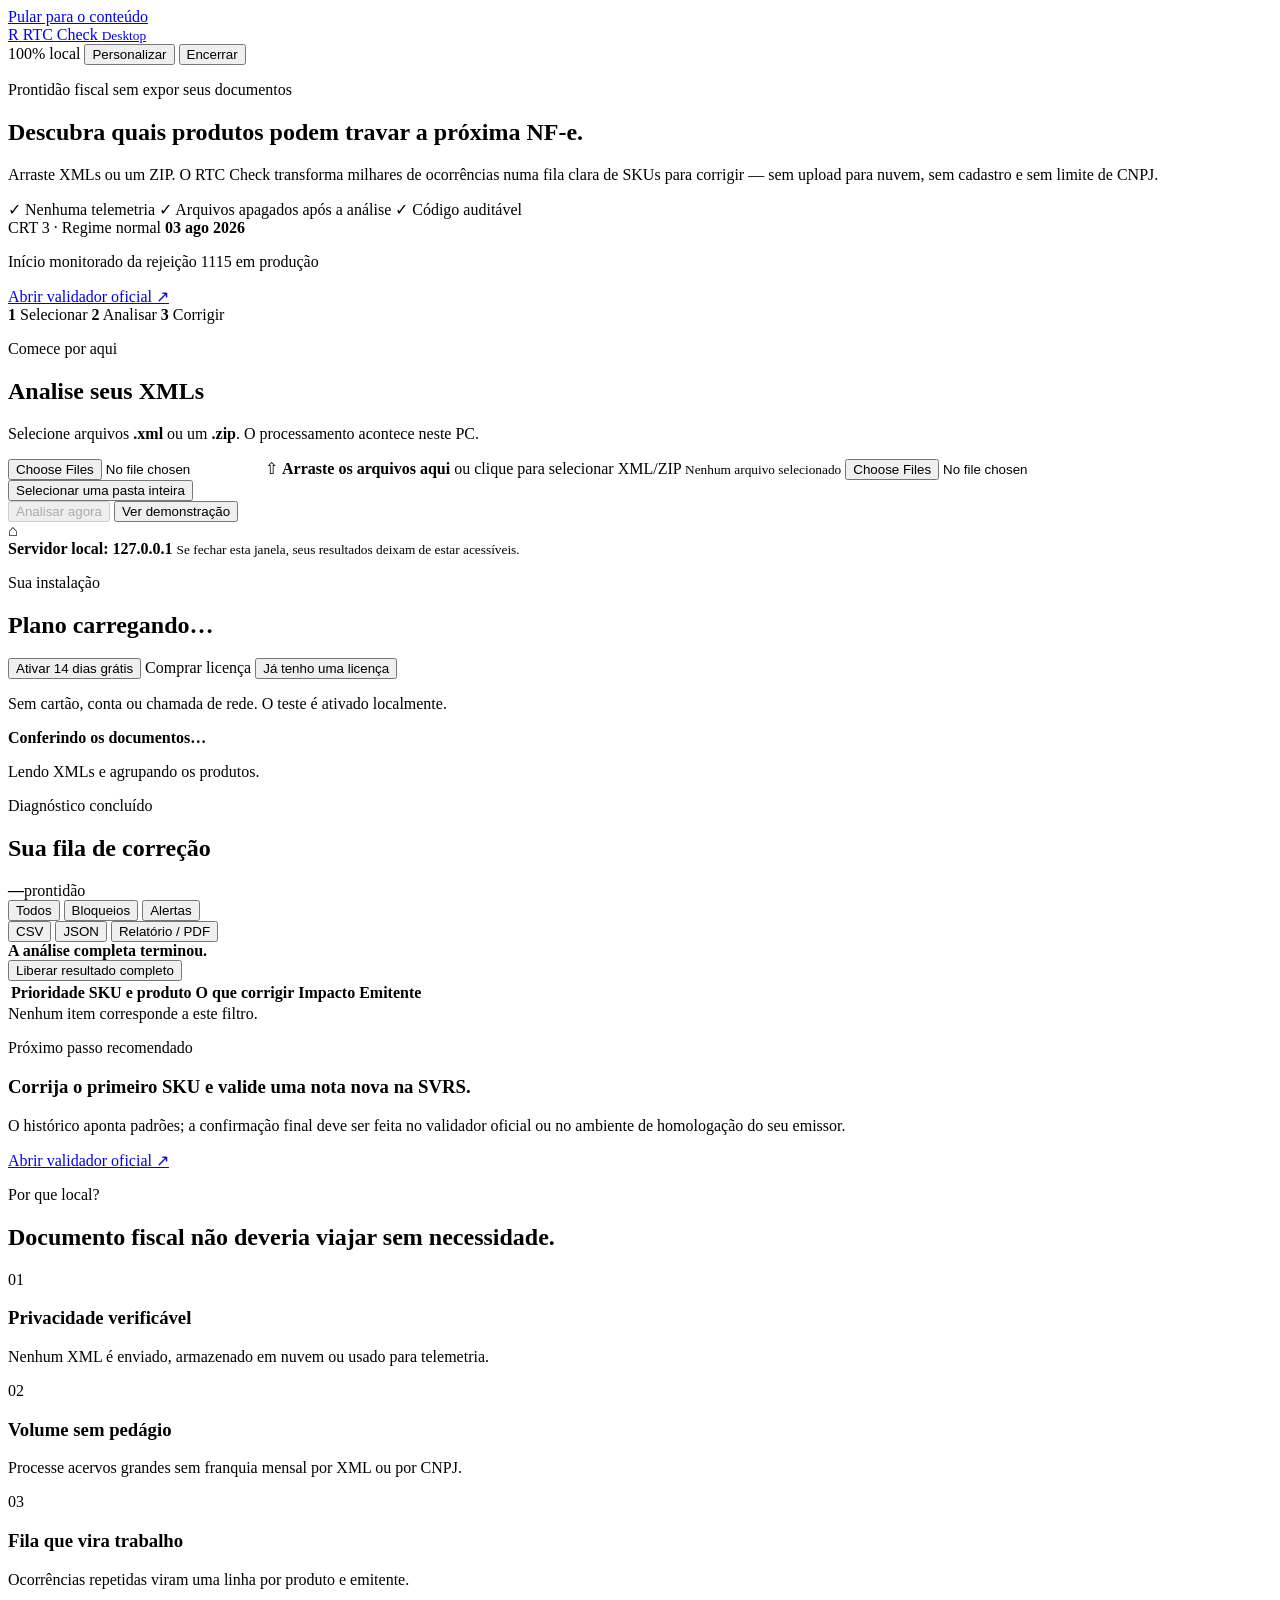
==== src/rtc_check/web/index.html @ c2f2acc6 "Adiciona aplicativo desktop comercial 0.3.0" ====
<!doctype html>
<html lang="pt-BR">
<head>
  <meta charset="utf-8">
  <meta name="viewport" content="width=device-width,initial-scale=1">
  <meta name="rtc-token" content="{{RTC_TOKEN}}">
  <title>RTC Check Desktop</title>
  <link rel="icon" href="data:image/svg+xml,%3Csvg xmlns='http://www.w3.org/2000/svg' viewBox='0 0 64 64'%3E%3Crect width='64' height='64' rx='18' fill='%230f766e'/%3E%3Cpath d='M19 45V18h15c8 0 13 4 13 11 0 5-3 8-7 10l8 6H37l-6-5h-3v5zm9-13h6c3 0 5-1 5-4s-2-4-5-4h-6z' fill='white'/%3E%3C/svg%3E">
  <link rel="stylesheet" href="/app.css">
</head>
<body>
  <a class="skip" href="#conteudo">Pular para o conteúdo</a>
  <header class="topbar">
    <a class="brand" href="/" aria-label="RTC Check — início">
      <span class="brand-mark" aria-hidden="true">R</span>
      <span>RTC Check <small>Desktop</small></span>
    </a>
    <div class="top-actions">
      <span class="privacy-pill"><span class="pulse"></span> 100% local</span>
      <button class="button ghost compact" id="settings-open" type="button">Personalizar</button>
      <button class="button ghost compact" id="shutdown" type="button">Encerrar</button>
    </div>
  </header>

  <main id="conteudo">
    <section class="hero" id="inicio">
      <div class="hero-copy">
        <p class="eyebrow">Prontidão fiscal sem expor seus documentos</p>
        <h1>Descubra quais produtos podem travar a próxima NF-e.</h1>
        <p class="hero-text">Arraste XMLs ou um ZIP. O RTC Check transforma milhares de
          ocorrências numa fila clara de SKUs para corrigir — sem upload para nuvem,
          sem cadastro e sem limite de CNPJ.</p>
        <div class="trust-row" aria-label="Garantias do produto">
          <span>✓ Nenhuma telemetria</span>
          <span>✓ Arquivos apagados após a análise</span>
          <span>✓ Código auditável</span>
        </div>
      </div>
      <aside class="deadline-card" aria-label="Prazo monitorado">
        <span>CRT 3 · Regime normal</span>
        <strong>03 ago 2026</strong>
        <p>Início monitorado da rejeição 1115 em produção</p>
        <a href="https://dfe-portal.svrs.rs.gov.br/Cff/ValidadorRtcNfe"
          target="_blank" rel="noreferrer">Abrir validador oficial ↗</a>
      </aside>
    </section>

    <section class="workspace" aria-labelledby="analisar-title">
      <div class="stepper" aria-label="Etapas">
        <span class="active"><b>1</b> Selecionar</span>
        <span><b>2</b> Analisar</span>
        <span><b>3</b> Corrigir</span>
      </div>
      <div class="workspace-grid">
        <div>
          <p class="section-kicker">Comece por aqui</p>
          <h2 id="analisar-title">Analise seus XMLs</h2>
          <p class="muted">Selecione arquivos <strong>.xml</strong> ou um
            <strong>.zip</strong>. O processamento acontece neste PC.</p>

          <label class="dropzone" id="dropzone" for="files">
            <input id="files" type="file" accept=".xml,.zip" multiple>
            <span class="upload-icon" aria-hidden="true">⇧</span>
            <strong>Arraste os arquivos aqui</strong>
            <span>ou clique para selecionar XML/ZIP</span>
            <small id="selection-label">Nenhum arquivo selecionado</small>
          </label>
          <input id="folder-files" class="visually-hidden" type="file"
            accept=".xml" multiple webkitdirectory>
          <button class="button text folder-button" id="folder-open" type="button">
            Selecionar uma pasta inteira
          </button>

          <div class="primary-actions">
            <button class="button primary" id="analyze" type="button" disabled>
              Analisar agora
            </button>
            <button class="button secondary" id="demo" type="button">
              Ver demonstração
            </button>
          </div>
          <div class="local-proof">
            <span aria-hidden="true">⌂</span>
            <div><strong>Servidor local: 127.0.0.1</strong>
              <small>Se fechar esta janela, seus resultados deixam de estar acessíveis.</small>
            </div>
          </div>
        </div>

        <aside class="plan-card" aria-labelledby="plan-title">
          <p class="section-kicker">Sua instalação</p>
          <h2 id="plan-title">Plano <span id="plan-name">carregando…</span></h2>
          <div id="plan-details" class="plan-details" aria-live="polite"></div>
          <button class="button primary full" id="trial" type="button">
            Ativar 14 dias grátis
          </button>
          <a class="button secondary full hidden" id="checkout" target="_blank"
             rel="noreferrer" aria-disabled="true">
            Comprar licença
          </a>
          <button class="button text full" id="license-open" type="button">
            Já tenho uma licença
          </button>
          <p class="fine" id="checkout-note">Sem cartão, conta ou chamada de rede. O teste é ativado localmente.</p>
        </aside>
      </div>
    </section>

    <section id="progress" class="progress-panel hidden" aria-live="polite">
      <div class="spinner" aria-hidden="true"></div>
      <div>
        <strong>Conferindo os documentos…</strong>
        <p id="progress-message">Lendo XMLs e agrupando os produtos.</p>
      </div>
      <div class="progress-track"><span></span></div>
    </section>

    <section id="results" class="results hidden" aria-labelledby="results-title">
      <div class="results-head">
        <div>
          <p class="section-kicker">Diagnóstico concluído</p>
          <h2 id="results-title">Sua fila de correção</h2>
          <p class="muted" id="results-summary"></p>
        </div>
        <div class="score" id="score">
          <strong>—</strong><span>prontidão</span>
        </div>
      </div>

      <div class="metrics" id="metrics"></div>

      <div class="toolbar">
        <div class="filter-group" role="group" aria-label="Filtrar achados">
          <button class="filter active" data-filter="todos" type="button">Todos</button>
          <button class="filter" data-filter="bloqueio" type="button">Bloqueios</button>
          <button class="filter" data-filter="alerta" type="button">Alertas</button>
        </div>
        <div class="export-group">
          <button class="button ghost compact export" data-format="csv" type="button">CSV</button>
          <button class="button ghost compact export" data-format="json" type="button">JSON</button>
          <button class="button primary compact export" data-format="html" type="button">
            Relatório / PDF
          </button>
        </div>
      </div>

      <div id="upgrade-note" class="upgrade-note hidden">
        <div><strong>A análise completa terminou.</strong>
          <span id="upgrade-message"></span></div>
        <button class="button primary compact" id="upgrade-trial" type="button">
          Liberar resultado completo
        </button>
      </div>

      <div class="table-wrap">
        <table>
          <thead>
            <tr><th>Prioridade</th><th>SKU e produto</th><th>O que corrigir</th>
              <th>Impacto</th><th>Emitente</th></tr>
          </thead>
          <tbody id="result-rows"></tbody>
        </table>
        <div class="empty hidden" id="empty-filter">
          Nenhum item corresponde a este filtro.
        </div>
      </div>

      <section class="next-actions">
        <div>
          <p class="section-kicker">Próximo passo recomendado</p>
          <h3>Corrija o primeiro SKU e valide uma nota nova na SVRS.</h3>
          <p>O histórico aponta padrões; a confirmação final deve ser feita no
            validador oficial ou no ambiente de homologação do seu emissor.</p>
        </div>
        <a class="button secondary" target="_blank" rel="noreferrer"
          href="https://dfe-portal.svrs.rs.gov.br/Cff/ValidadorRtcNfe">
          Abrir validador oficial ↗
        </a>
      </section>
    </section>

    <section class="why-local" aria-labelledby="why-title">
      <div>
        <p class="section-kicker">Por que local?</p>
        <h2 id="why-title">Documento fiscal não deveria viajar sem necessidade.</h2>
      </div>
      <div class="why-grid">
        <article><span>01</span><h3>Privacidade verificável</h3>
          <p>Nenhum XML é enviado, armazenado em nuvem ou usado para telemetria.</p></article>
        <article><span>02</span><h3>Volume sem pedágio</h3>
          <p>Processe acervos grandes sem franquia mensal por XML ou por CNPJ.</p></article>
        <article><span>03</span><h3>Fila que vira trabalho</h3>
          <p>Ocorrências repetidas viram uma linha por produto e emitente.</p></article>
      </div>
    </section>
  </main>

  <footer class="footer">
    <span>RTC Check <b id="version"></b></span>
    <span>Triagem técnica local. Não substitui análise profissional nem o validador oficial.</span>
  </footer>

  <dialog id="settings-dialog">
    <form method="dialog" class="dialog-card">
      <div class="dialog-head">
        <div><p class="section-kicker">Relatório white-label</p>
          <h2>Personalizar entrega</h2></div>
        <button class="icon-button" value="cancel" aria-label="Fechar">×</button>
      </div>
      <label>Nome do escritório ou empresa
        <input id="brand-name" maxlength="60" value="RTC Check">
      </label>
      <label>Cor principal
        <input id="brand-color" type="color" value="#0f766e">
      </label>
      <p class="fine">A personalização fica somente no armazenamento deste navegador.</p>
      <button class="button primary full" id="settings-save" value="default">Salvar</button>
    </form>
  </dialog>

  <dialog id="license-dialog">
    <form method="dialog" class="dialog-card">
      <div class="dialog-head">
        <div><p class="section-kicker">Plano Escritório</p><h2>Ativar licença</h2></div>
        <button class="icon-button" value="cancel" aria-label="Fechar">×</button>
      </div>
      <label>Chave recebida
        <textarea id="license-key" rows="4" placeholder="RTC2.…"></textarea>
      </label>
      <p class="error-text hidden" id="license-error"></p>
      <button class="button primary full" id="license-activate" value="default">
        Validar e ativar
      </button>
    </form>
  </dialog>

  <div class="toast hidden" id="toast" role="status"></div>
  <script src="/app.js"></script>
</body>
</html>
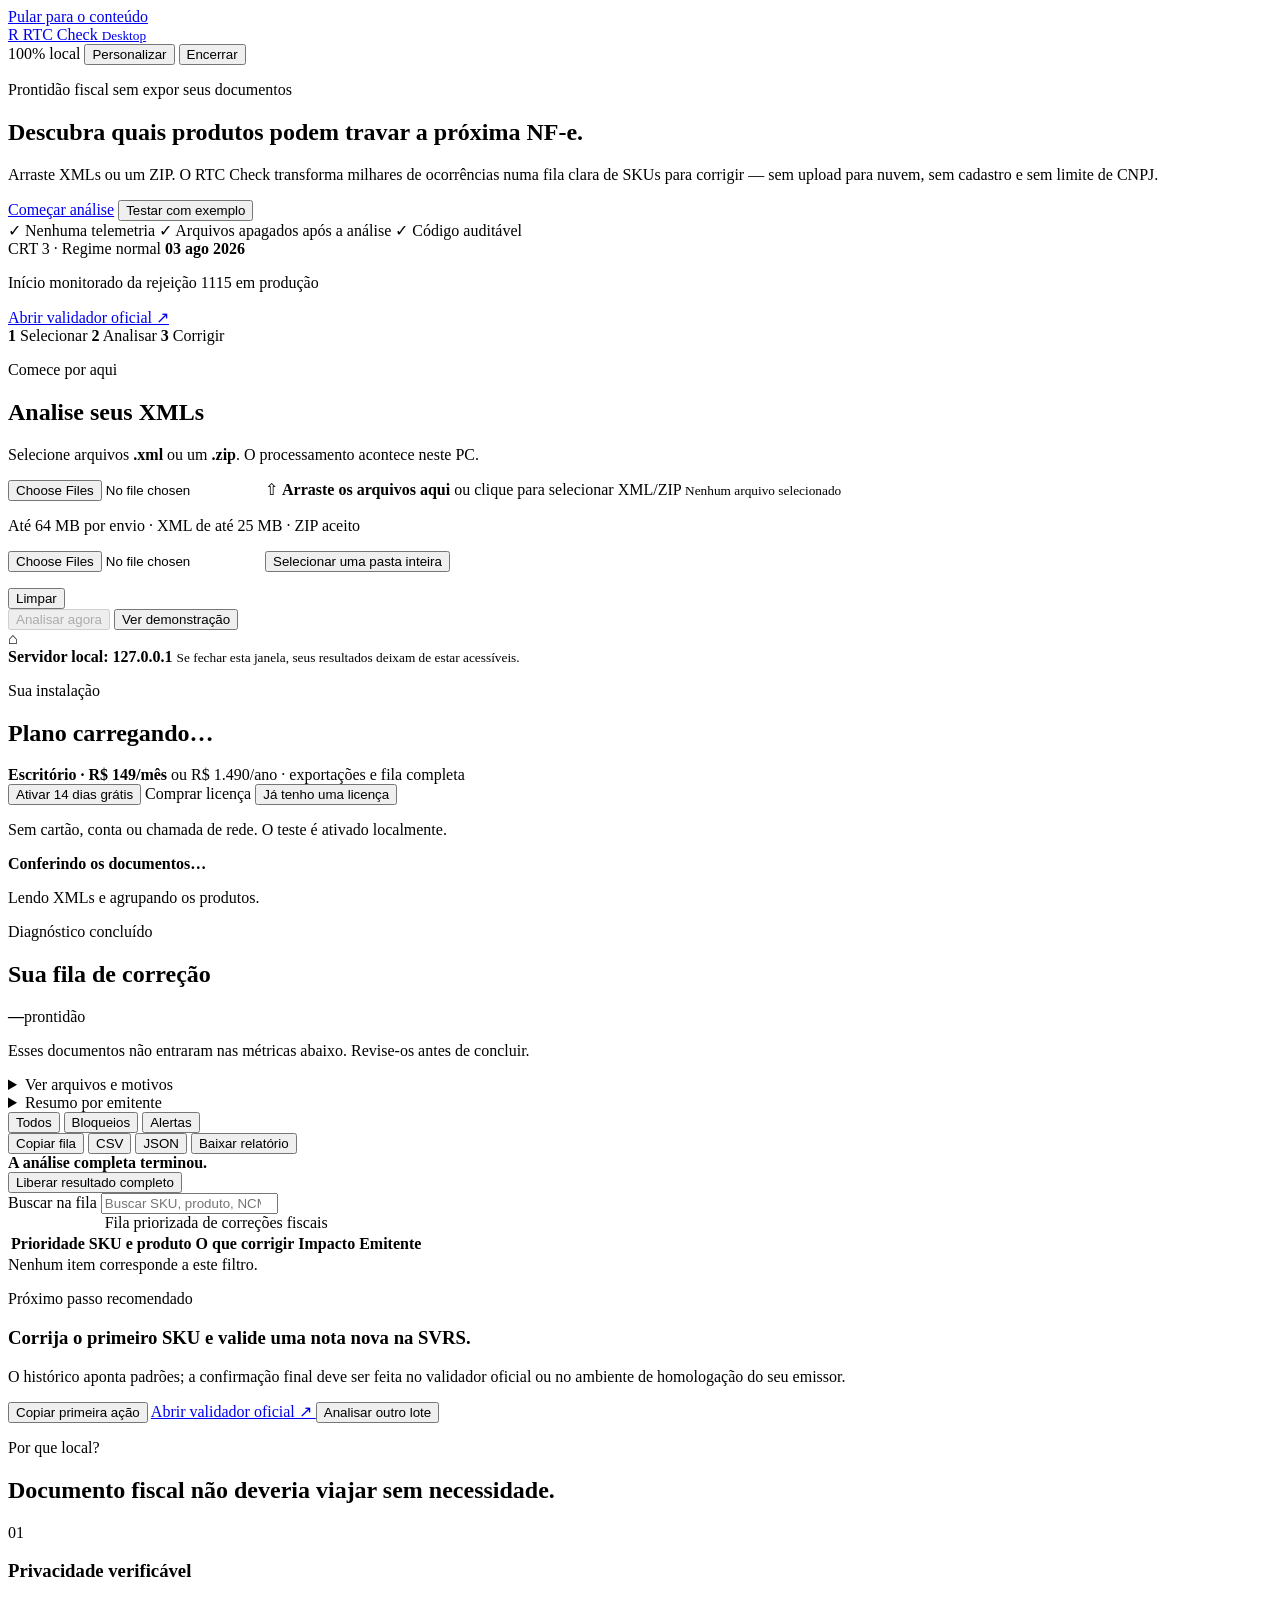
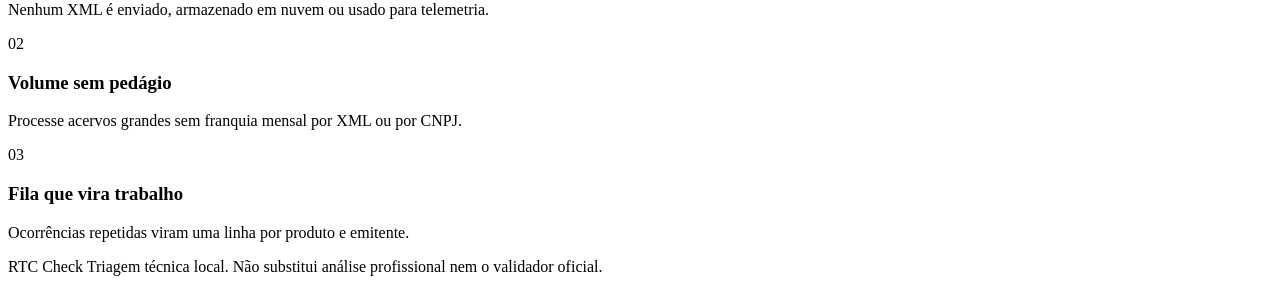
==== commit d11cd750: "Simplifica e conecta a experiência desktop 0.3.1" ====
--- a/src/rtc_check/web/index.html
+++ b/src/rtc_check/web/index.html
@@ -30,6 +30,12 @@
         <p class="hero-text">Arraste XMLs ou um ZIP. O RTC Check transforma milhares de
           ocorrências numa fila clara de SKUs para corrigir — sem upload para nuvem,
           sem cadastro e sem limite de CNPJ.</p>
+        <div class="hero-actions">
+          <a class="button primary" href="#analisar-title">Começar análise</a>
+          <button class="button secondary" id="hero-demo" type="button">
+            Testar com exemplo
+          </button>
+        </div>
         <div class="trust-row" aria-label="Garantias do produto">
           <span>✓ Nenhuma telemetria</span>
           <span>✓ Arquivos apagados após a análise</span>
@@ -47,9 +53,9 @@
 
     <section class="workspace" aria-labelledby="analisar-title">
       <div class="stepper" aria-label="Etapas">
-        <span class="active"><b>1</b> Selecionar</span>
-        <span><b>2</b> Analisar</span>
-        <span><b>3</b> Corrigir</span>
+        <span class="active" id="step-select" aria-current="step"><b>1</b> Selecionar</span>
+        <span id="step-analyze"><b>2</b> Analisar</span>
+        <span id="step-correct"><b>3</b> Corrigir</span>
       </div>
       <div class="workspace-grid">
         <div>
@@ -65,11 +71,22 @@
             <span>ou clique para selecionar XML/ZIP</span>
             <small id="selection-label">Nenhum arquivo selecionado</small>
           </label>
-          <input id="folder-files" class="visually-hidden" type="file"
-            accept=".xml" multiple webkitdirectory>
+          <p class="upload-limits">Até 64 MB por envio · XML de até 25 MB · ZIP aceito</p>
+          <input id="folder-files" class="hidden" type="file"
+            accept=".xml" multiple webkitdirectory aria-hidden="true" tabindex="-1">
           <button class="button text folder-button" id="folder-open" type="button">
             Selecionar uma pasta inteira
           </button>
+          <div class="selection-panel hidden" id="selection-panel" aria-live="polite">
+            <div>
+              <strong id="selection-summary"></strong>
+              <span id="selection-meta"></span>
+              <ul id="selection-files"></ul>
+            </div>
+            <button class="button ghost compact" id="selection-clear" type="button">
+              Limpar
+            </button>
+          </div>
 
           <div class="primary-actions">
             <button class="button primary" id="analyze" type="button" disabled>
@@ -91,6 +108,10 @@
           <p class="section-kicker">Sua instalação</p>
           <h2 id="plan-title">Plano <span id="plan-name">carregando…</span></h2>
           <div id="plan-details" class="plan-details" aria-live="polite"></div>
+          <div class="offer-summary" id="offer-summary">
+            <strong id="offer-monthly">Escritório · R$ 149/mês</strong>
+            <span id="offer-annual">ou R$ 1.490/ano · exportações e fila completa</span>
+          </div>
           <button class="button primary full" id="trial" type="button">
             Ativar 14 dias grátis
           </button>
@@ -129,6 +150,20 @@
 
       <div class="metrics" id="metrics"></div>
 
+      <div class="invalid-alert hidden" id="invalid-alert" role="alert">
+        <strong id="invalid-title"></strong>
+        <p>Esses documentos não entraram nas métricas abaixo. Revise-os antes de concluir.</p>
+        <details>
+          <summary>Ver arquivos e motivos</summary>
+          <ul id="invalid-files"></ul>
+        </details>
+      </div>
+
+      <details class="issuer-summary" id="issuer-summary">
+        <summary id="issuer-title">Resumo por emitente</summary>
+        <div class="issuer-grid" id="issuer-grid"></div>
+      </details>
+
       <div class="toolbar">
         <div class="filter-group" role="group" aria-label="Filtrar achados">
           <button class="filter active" data-filter="todos" type="button">Todos</button>
@@ -136,10 +171,13 @@
           <button class="filter" data-filter="alerta" type="button">Alertas</button>
         </div>
         <div class="export-group">
+          <button class="button ghost compact" id="copy-queue" type="button">
+            Copiar fila
+          </button>
           <button class="button ghost compact export" data-format="csv" type="button">CSV</button>
           <button class="button ghost compact export" data-format="json" type="button">JSON</button>
           <button class="button primary compact export" data-format="html" type="button">
-            Relatório / PDF
+            Baixar relatório
           </button>
         </div>
       </div>
@@ -152,8 +190,18 @@
         </button>
       </div>
 
+      <div class="list-meta">
+        <label>
+          <span class="visually-hidden">Buscar na fila</span>
+          <input id="queue-search" type="search"
+            placeholder="Buscar SKU, produto, NCM ou emitente">
+        </label>
+        <span id="visible-count"></span>
+      </div>
+
       <div class="table-wrap">
         <table>
+          <caption class="visually-hidden">Fila priorizada de correções fiscais</caption>
           <thead>
             <tr><th>Prioridade</th><th>SKU e produto</th><th>O que corrigir</th>
               <th>Impacto</th><th>Emitente</th></tr>
@@ -168,14 +216,22 @@
       <section class="next-actions">
         <div>
           <p class="section-kicker">Próximo passo recomendado</p>
-          <h3>Corrija o primeiro SKU e valide uma nota nova na SVRS.</h3>
+          <h3 id="next-action-title">Corrija o primeiro SKU e valide uma nota nova na SVRS.</h3>
           <p>O histórico aponta padrões; a confirmação final deve ser feita no
             validador oficial ou no ambiente de homologação do seu emissor.</p>
         </div>
-        <a class="button secondary" target="_blank" rel="noreferrer"
-          href="https://dfe-portal.svrs.rs.gov.br/Cff/ValidadorRtcNfe">
-          Abrir validador oficial ↗
-        </a>
+        <div class="next-buttons">
+          <button class="button dark-outline" id="copy-first" type="button">
+            Copiar primeira ação
+          </button>
+          <a class="button secondary" target="_blank" rel="noreferrer"
+            href="https://dfe-portal.svrs.rs.gov.br/Cff/ValidadorRtcNfe">
+            Abrir validador oficial ↗
+          </a>
+          <button class="button dark-outline" id="new-analysis" type="button">
+            Analisar outro lote
+          </button>
+        </div>
       </section>
     </section>
 
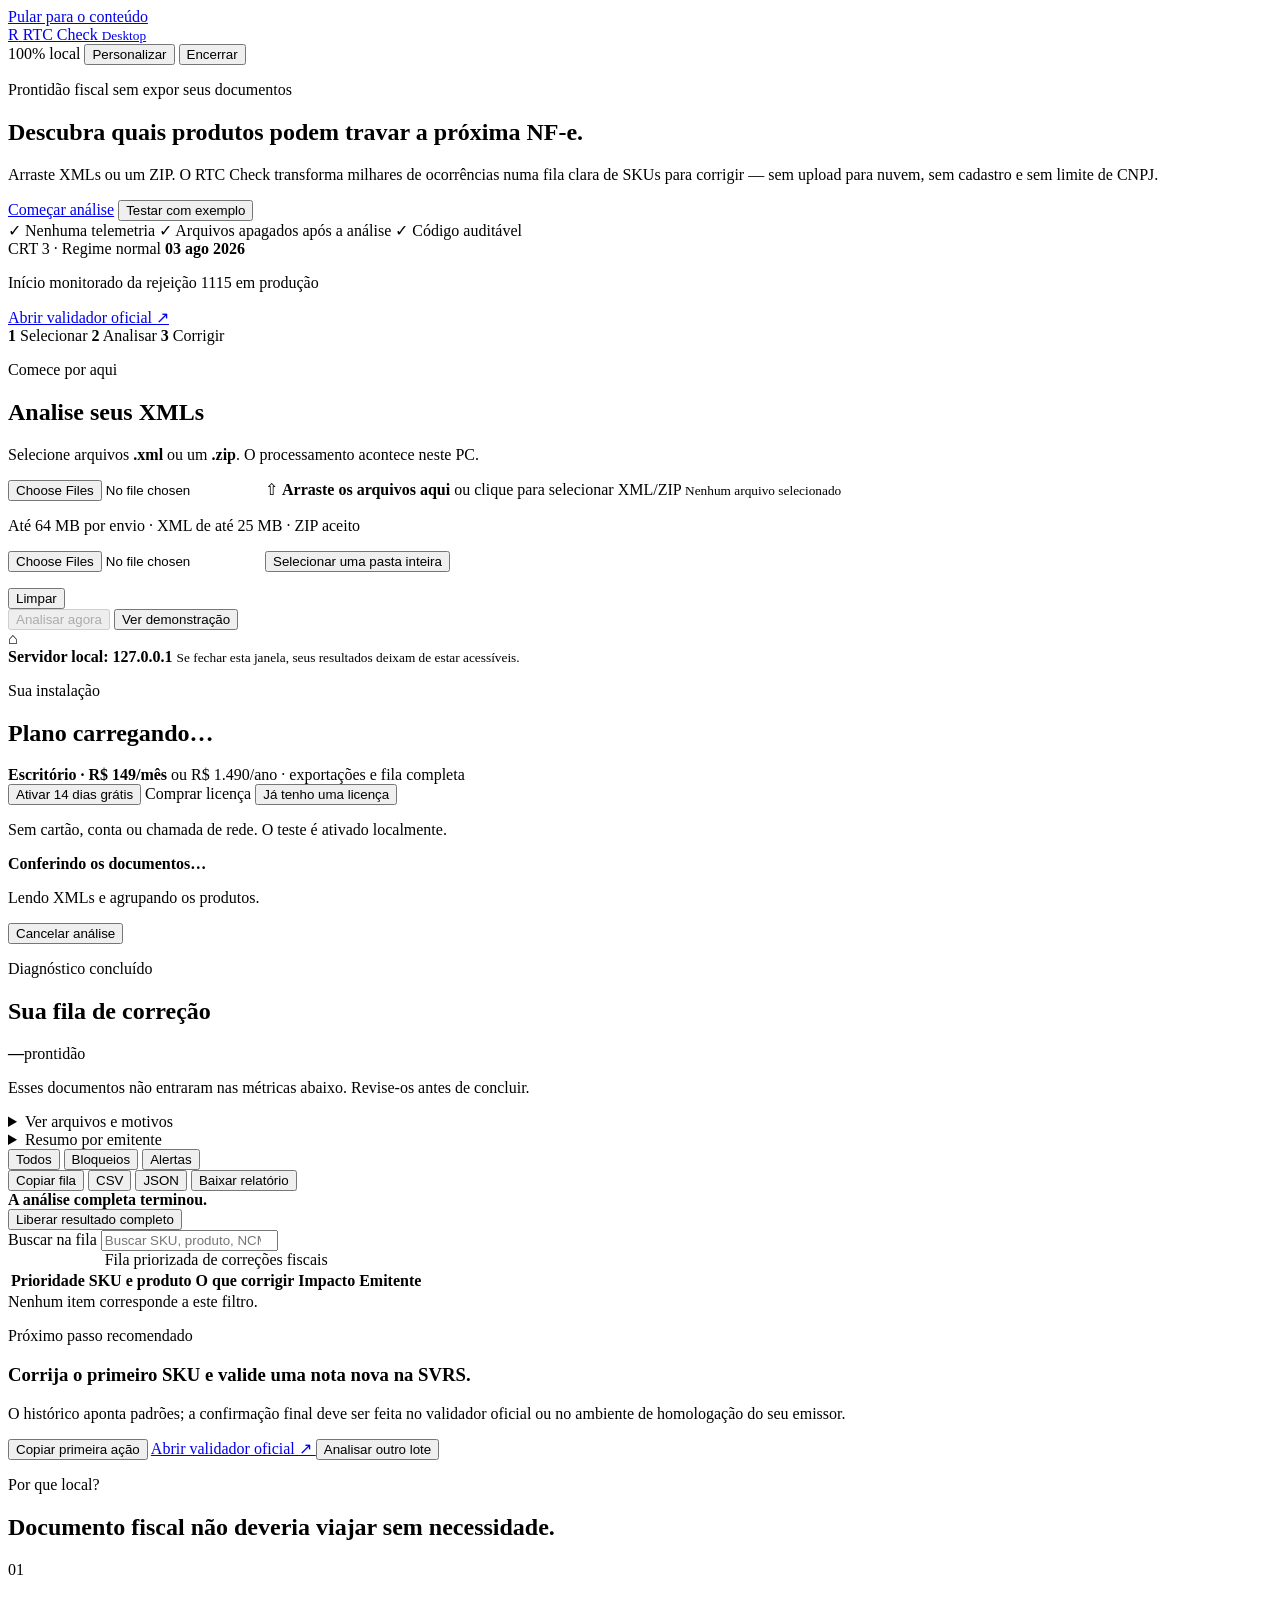
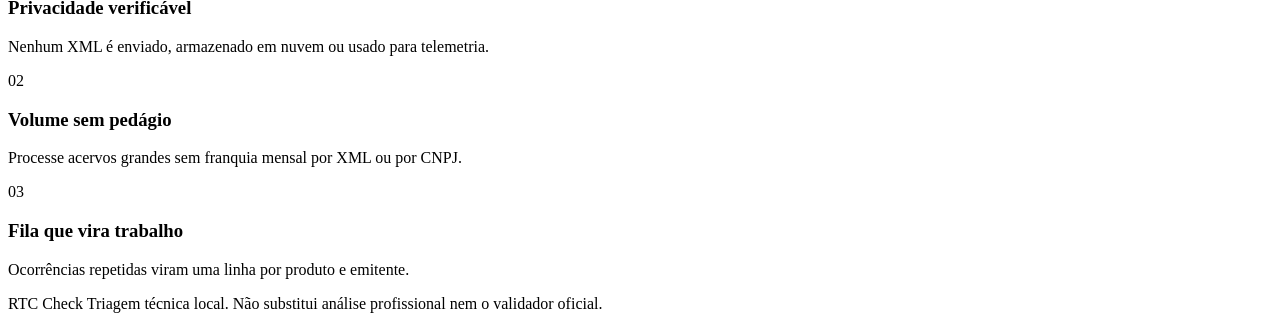
==== commit 61efbf1c: "feat: improve conversion and local analysis feedback" ====
--- a/src/rtc_check/web/index.html
+++ b/src/rtc_check/web/index.html
@@ -132,7 +132,9 @@
       <div>
         <strong>Conferindo os documentos…</strong>
         <p id="progress-message">Lendo XMLs e agrupando os produtos.</p>
-      </div>
+        <p class="progress-count" id="progress-count"></p>
+      </div>
+      <button class="button dark-outline compact" id="cancel-analysis" type="button">Cancelar análise</button>
       <div class="progress-track"><span></span></div>
     </section>
 
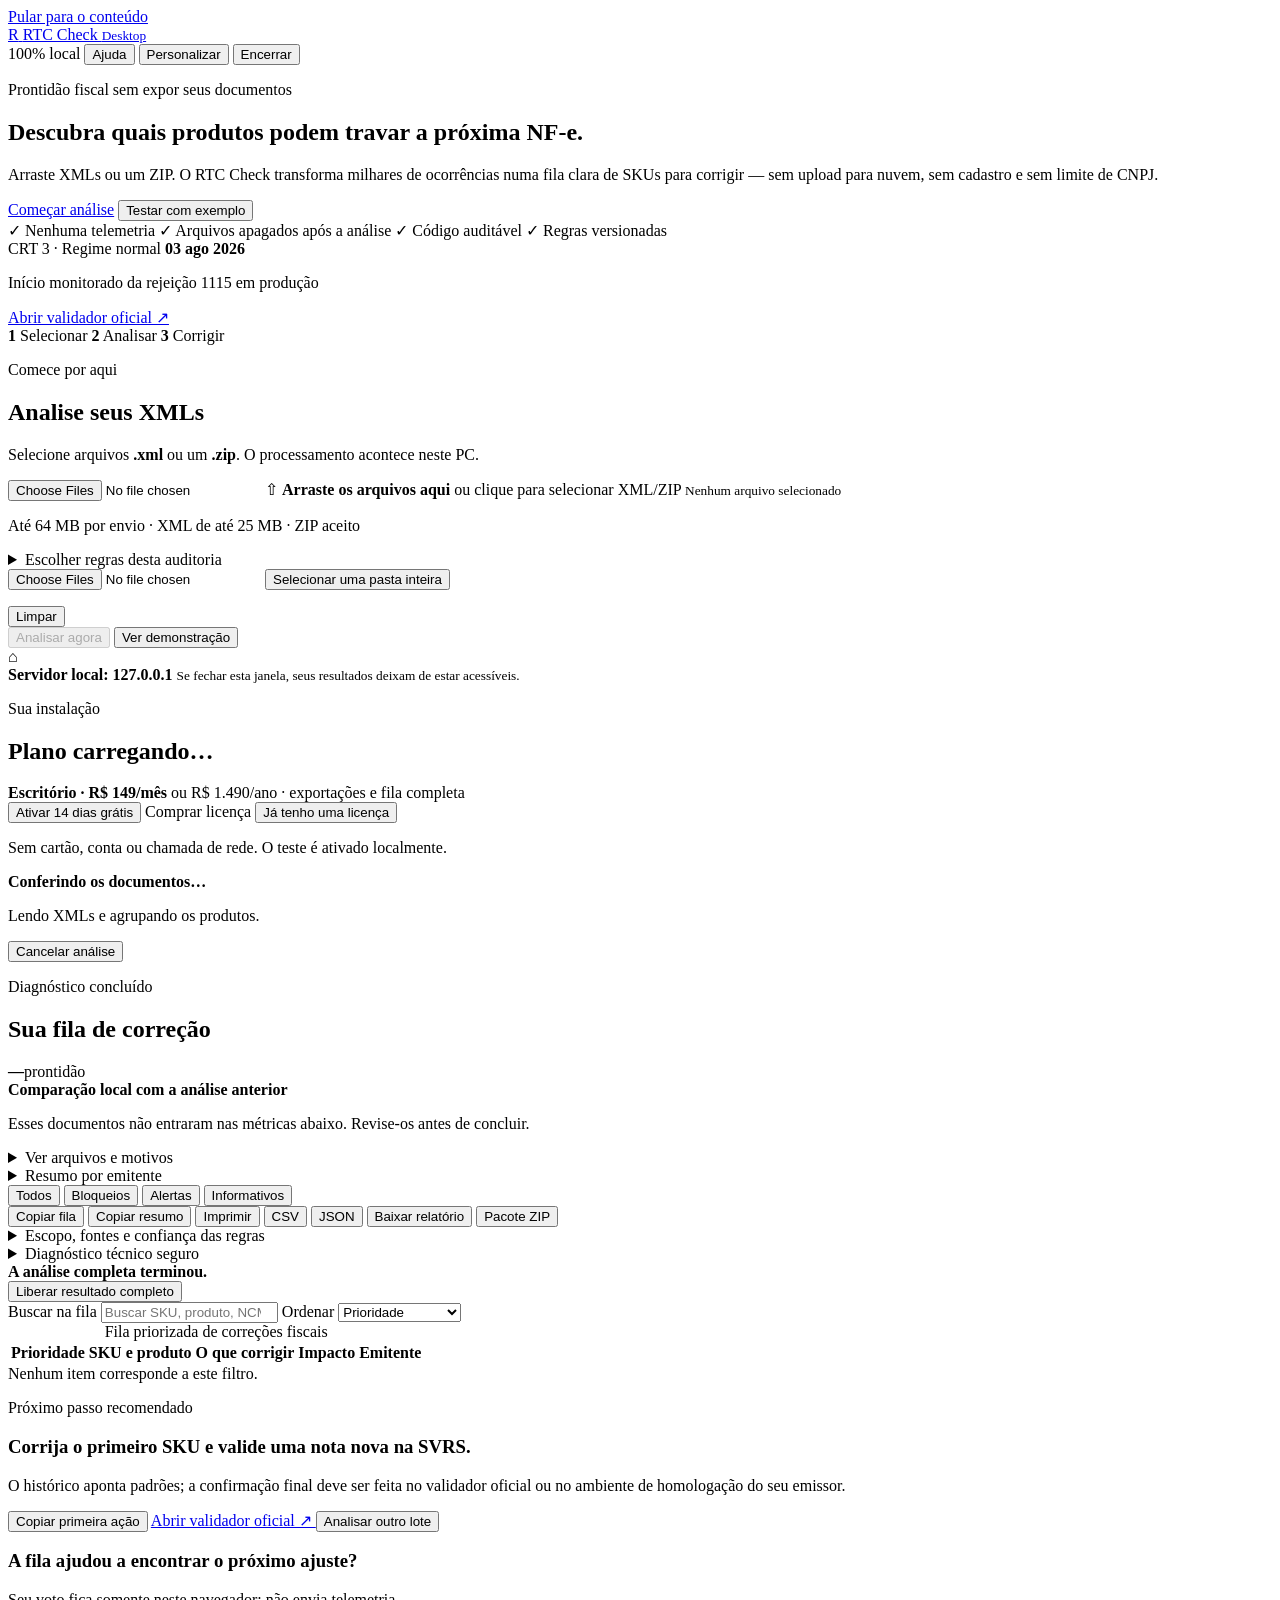
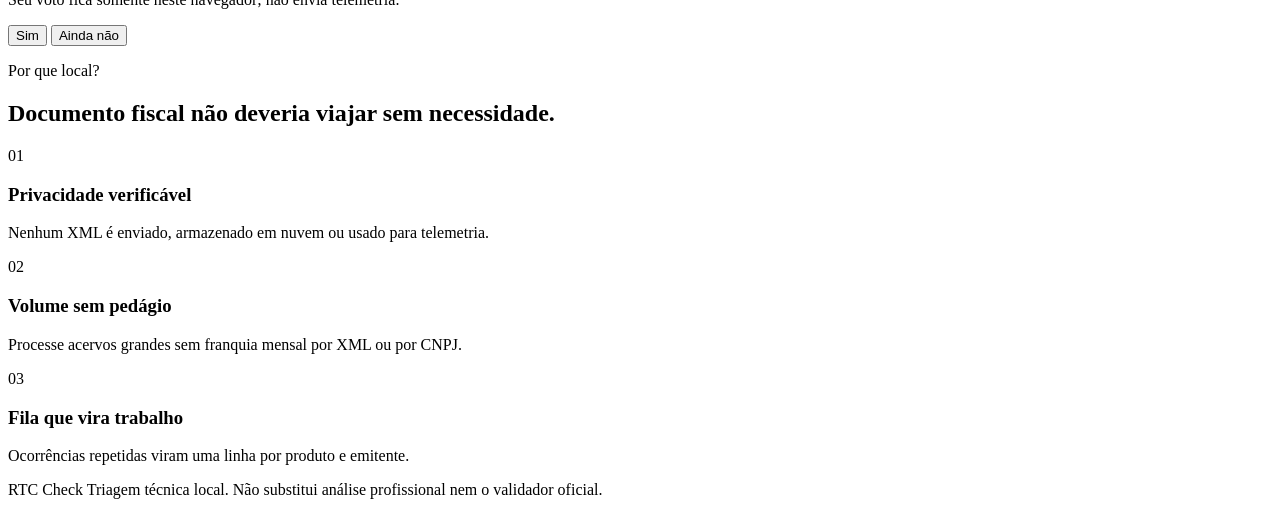
==== commit 6a4103df: "feat: complete local product and growth improvements" ====
--- a/src/rtc_check/web/index.html
+++ b/src/rtc_check/web/index.html
@@ -17,6 +17,7 @@
     </a>
     <div class="top-actions">
       <span class="privacy-pill"><span class="pulse"></span> 100% local</span>
+      <button class="button ghost compact" id="help-open" type="button">Ajuda</button>
       <button class="button ghost compact" id="settings-open" type="button">Personalizar</button>
       <button class="button ghost compact" id="shutdown" type="button">Encerrar</button>
     </div>
@@ -40,6 +41,7 @@
           <span>✓ Nenhuma telemetria</span>
           <span>✓ Arquivos apagados após a análise</span>
           <span>✓ Código auditável</span>
+          <span id="rules-age">✓ Regras versionadas</span>
         </div>
       </div>
       <aside class="deadline-card" aria-label="Prazo monitorado">
@@ -72,6 +74,11 @@
             <small id="selection-label">Nenhum arquivo selecionado</small>
           </label>
           <p class="upload-limits">Até 64 MB por envio · XML de até 25 MB · ZIP aceito</p>
+          <details class="rule-picker" id="rule-picker">
+            <summary>Escolher regras desta auditoria</summary>
+            <p class="muted">Por padrão, todas as regras disponíveis no seu plano são usadas.</p>
+            <div id="rule-picker-content" class="rule-picker-content"></div>
+          </details>
           <input id="folder-files" class="hidden" type="file"
             accept=".xml" multiple webkitdirectory aria-hidden="true" tabindex="-1">
           <button class="button text folder-button" id="folder-open" type="button">
@@ -127,7 +134,7 @@
       </div>
     </section>
 
-    <section id="progress" class="progress-panel hidden" aria-live="polite">
+    <section id="progress" class="progress-panel hidden" aria-live="polite" aria-busy="false">
       <div class="spinner" aria-hidden="true"></div>
       <div>
         <strong>Conferindo os documentos…</strong>
@@ -135,7 +142,10 @@
         <p class="progress-count" id="progress-count"></p>
       </div>
       <button class="button dark-outline compact" id="cancel-analysis" type="button">Cancelar análise</button>
-      <div class="progress-track"><span></span></div>
+      <div class="progress-track" role="progressbar" aria-label="Progresso da análise"
+        aria-valuemin="0" aria-valuemax="100" aria-valuenow="0">
+        <span id="progress-bar"></span>
+      </div>
     </section>
 
     <section id="results" class="results hidden" aria-labelledby="results-title">
@@ -151,6 +161,10 @@
       </div>
 
       <div class="metrics" id="metrics"></div>
+      <div class="comparison-card hidden" id="comparison-card" aria-live="polite">
+        <strong>Comparação local com a análise anterior</strong>
+        <span id="comparison-text"></span>
+      </div>
 
       <div class="invalid-alert hidden" id="invalid-alert" role="alert">
         <strong id="invalid-title"></strong>
@@ -171,18 +185,41 @@
           <button class="filter active" data-filter="todos" type="button">Todos</button>
           <button class="filter" data-filter="bloqueio" type="button">Bloqueios</button>
           <button class="filter" data-filter="alerta" type="button">Alertas</button>
+          <button class="filter" data-filter="info" type="button">Informativos</button>
         </div>
         <div class="export-group">
           <button class="button ghost compact" id="copy-queue" type="button">
             Copiar fila
+          </button>
+          <button class="button ghost compact" id="copy-summary" type="button">
+            Copiar resumo
+          </button>
+          <button class="button ghost compact" id="print-result" type="button">
+            Imprimir
           </button>
           <button class="button ghost compact export" data-format="csv" type="button">CSV</button>
           <button class="button ghost compact export" data-format="json" type="button">JSON</button>
           <button class="button primary compact export" data-format="html" type="button">
             Baixar relatório
           </button>
-        </div>
-      </div>
+          <button class="button secondary compact export" data-format="pacote" type="button">
+            Pacote ZIP
+          </button>
+        </div>
+      </div>
+
+      <details class="coverage-card" id="coverage-card">
+        <summary>Escopo, fontes e confiança das regras</summary>
+        <div id="coverage-content"></div>
+      </details>
+      <details class="coverage-card" id="technical-card">
+        <summary>Diagnóstico técnico seguro</summary>
+        <p class="muted">Mostra versões e limites, sem XMLs, caminhos, CNPJ ou credenciais.</p>
+        <div id="technical-content"></div>
+        <button class="button ghost compact" id="copy-diagnostic" type="button">
+          Copiar diagnóstico para suporte
+        </button>
+      </details>
 
       <div id="upgrade-note" class="upgrade-note hidden">
         <div><strong>A análise completa terminou.</strong>
@@ -197,6 +234,15 @@
           <span class="visually-hidden">Buscar na fila</span>
           <input id="queue-search" type="search"
             placeholder="Buscar SKU, produto, NCM ou emitente">
+        </label>
+        <label class="sort-control">
+          <span>Ordenar</span>
+          <select id="queue-sort">
+            <option value="prioridade">Prioridade</option>
+            <option value="ocorrencias">Mais ocorrências</option>
+            <option value="sku">SKU</option>
+            <option value="emitente">Emitente</option>
+          </select>
         </label>
         <span id="visible-count"></span>
       </div>
@@ -235,6 +281,12 @@
           </button>
         </div>
       </section>
+      <section class="feedback-card" aria-labelledby="feedback-title">
+        <div><h3 id="feedback-title">A fila ajudou a encontrar o próximo ajuste?</h3>
+          <p>Seu voto fica somente neste navegador; não envia telemetria.</p></div>
+        <div class="next-buttons"><button class="button ghost feedback" data-feedback="sim" type="button">Sim</button>
+          <button class="button ghost feedback" data-feedback="nao" type="button">Ainda não</button></div>
+      </section>
     </section>
 
     <section class="why-local" aria-labelledby="why-title">
@@ -271,6 +323,19 @@
       <label>Cor principal
         <input id="brand-color" type="color" value="#0f766e">
       </label>
+      <label class="settings-check">
+        <input id="high-contrast" type="checkbox"> Usar contraste alto nesta interface
+      </label>
+      <label class="settings-check">
+        <input id="local-history" type="checkbox">
+        Permitir métricas das últimas análises neste navegador (opt-in)
+      </label>
+      <button class="button ghost full" id="history-clear" type="button">
+        Apagar histórico local de métricas
+      </button>
+      <button class="button ghost full" id="metrics-copy" type="button">
+        Copiar métricas locais de uso
+      </button>
       <p class="fine">A personalização fica somente no armazenamento deste navegador.</p>
       <button class="button primary full" id="settings-save" value="default">Salvar</button>
     </form>
@@ -292,7 +357,31 @@
     </form>
   </dialog>
 
-  <div class="toast hidden" id="toast" role="status"></div>
+  <dialog id="help-dialog">
+    <form method="dialog" class="dialog-card">
+      <div class="dialog-head">
+        <div><p class="section-kicker">Ajuda rápida</p><h2>Como tirar valor da análise</h2></div>
+        <button class="icon-button" value="cancel" aria-label="Fechar">×</button>
+      </div>
+      <ol class="help-list">
+        <li>Comece pela demonstração se quiser entender a fila antes de selecionar seus XMLs.</li>
+        <li>Corrija o cadastro no ERP por SKU, não nota por nota.</li>
+        <li>Use o pacote ZIP para entregar HTML, CSV, JSON e o manifesto ao time.</li>
+        <li>Confirme a emissão corrigida no validador oficial da SVRS.</li>
+      </ol>
+      <div class="shortcut-list">
+        <span><kbd>Ctrl</kbd> + <kbd>Enter</kbd> analisar lote</span>
+        <span><kbd>/</kbd> buscar na fila</span>
+        <span><kbd>Esc</kbd> fechar esta janela</span>
+      </div>
+      <button class="button ghost full" id="copy-diagnostics" type="button">
+        Copiar diagnóstico seguro para suporte
+      </button>
+      <p class="fine">O RTC Check é uma triagem local e não substitui o validador oficial ou a revisão profissional.</p>
+    </form>
+  </dialog>
+
+  <div class="toast hidden" id="toast" role="status" aria-live="polite"></div>
   <script src="/app.js"></script>
 </body>
 </html>
